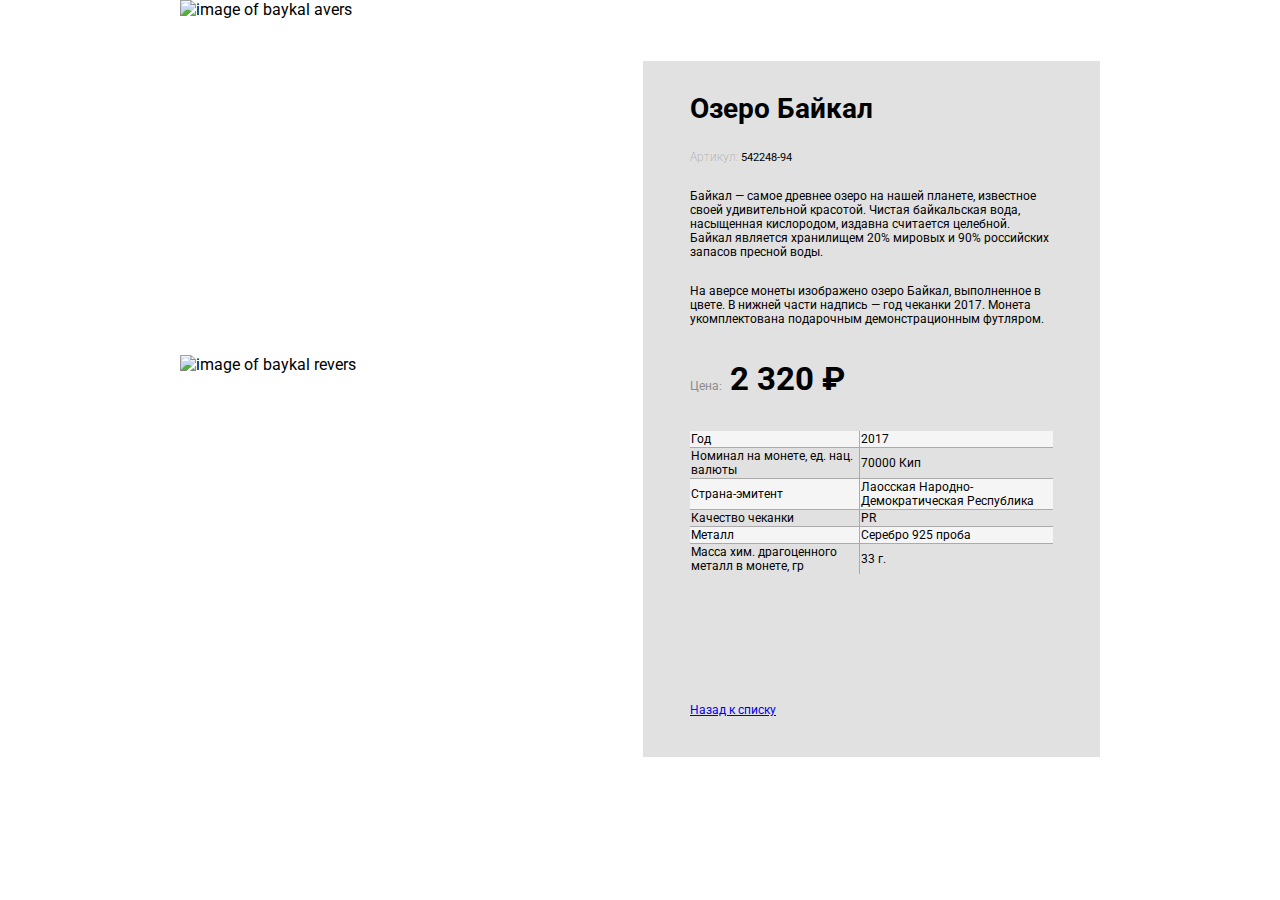
==== coins/baykal.html @ b55a2529 "commit" ====
<!DOCTYPE html>
<html>

<head>
    <link rel="stylesheet" href="https://use.fontawesome.com/releases/v5.8.1/css/all.css">
    <link href="https://fonts.googleapis.com/css?family=Roboto&display=swap" rel="stylesheet">
    <meta charset="UTF-8">
    <link rel="stylesheet" href="../style.css">
    <title>Монеты из драгоценных металлов</title>
</head>

<body id="body-coin-page">
    <div class="coin-page">
        <section class="coin-sides">
            <img id="avers" src="images\avers\abobr.png" alt="image of baykal avers" />
            <img id="revers" src="images\revers\rbobr.png" alt="image of baykal revers" />
        </section>
        <section class="detailed-info">
            <h1>Озеро Байкал</h1>
            <p class="sn-no"><span id="artikul">Артикул:</span> 542248-94</p>
            <article class="detailed-info-text">
                <p>Байкал — самое древнее озеро на нашей планете, известное своей удивительной красотой. Чистая байкальская вода, насыщенная кислородом, издавна считается целебной. Байкал является хранилищем 20% мировых и 90% российских запасов пресной воды.
                </p>
                <p id="margin-paragraph">На аверсе монеты изображено озеро Байкал, выполненное в цвете. В нижней части надпись — год чеканки 2017. Монета укомплектована подарочным демонстрационным футляром. </p>
                <p class="rubl"><span id="artikul">Цена:</span> 2 320 ₽</p>
            </article>
            <table class="coin-details">
                <tr>
                    <td>Год</td>
                    <td>2017</td>
                </tr>
                <tr>
                    <td>Номинал на монете, ед. нац. валюты</td>
                    <td>70000 Кип</td>
                </tr>
                <tr>
                    <td>Страна-эмитент</td>
                    <td>Лаосская Народно-Демократическая Республика</td>
                </tr>
                <tr>
                    <td>Качество чеканки</td>
                    <td>PR</td>
                </tr>
                <tr>
                    <td>Металл</td>
                    <td>Серебро 925 проба</td>
                </tr>
                <tr>
                    <td>Масса хим. драгоценного металл в монете, гр</td>
                    <td>33 г.</td>
                </tr>
            </table>
            <p>
                <a id="nazad" href="file:///C:/Bootcamp/RashadMProject1/index.html">Назад к списку</a></p>
        </section>

    </div>
</body>

</html>
---- style.css ----
body {
    font-family: 'Roboto', sans-serif;
    margin: 0;
    padding: 0;
    position: relative;
}

.header {
    font-size: 43px;
    font-weight: lighter;
    line-height: 100%;
    line-height: 50px;
    margin-top: 39px;
    margin-left: 100px;
    margin-right: 87px;
}


/*__________________Main style________________*/

.main {
    max-width: 1280px;
    margin: 0px;
    display: flex;
    flex-wrap: wrap;
    flex-direction: row;
    margin-left: 60px;
    justify-content: flex-start;
    min-width: 960px;
}

.two-bars {
    display: flex;
    flex-wrap: nowrap;
}


/*__________________Bar style________________*/

.bar {
    display: flex;
    margin: 0;
    box-sizing: border-box;
    max-width: 50%;
    min-width: 400px;
}


/*__________________Penny style________________*/

.penny {
    position: relative;
    margin: 0;
    padding: 0;
}

.frontside {
    display: flex;
    align-items: center;
    justify-content: center;
    width: 172px;
    height: 172px;
}

.sale {
    display: flex;
    font-size: 15px;
    color: white;
    background-color: #833AE0;
    border-radius: 50%;
    width: 43px;
    height: 43px;
    position: absolute;
    top: 31px;
    right: 24px;
    margin: 0;
    justify-content: center;
    align-items: center;
}


/*__________________About style________________*/

.about {
    padding: 0;
    width: 224px;
    margin: 0 0 0 18px;
}

.coin-elements {
    list-style: none;
    margin: 0;
    width: 100%;
    padding: 0;
    font-size: 12px;
}


/*__________________About - Coin Header________________*/

.coin-header a {
    color: #833AE0;
    text-decoration: none;
}


/*__________________price Block style________________*/

.price {
    margin: 0 40px 0 40px;
    padding: 0;
    width: 136px;
    height: 120px;
}


/*__________________price Header style________________*/

.new-price {
    margin-bottom: 0;
}


/*__________________Old Price________________*/

.old-price {
    color: #ebebeb;
    margin-top: 0;
}


/*__________________Coin Header________________*/

.coin-header {
    color: #833AE0;
}


/*__________________Coin Page________________*/

.coin-page {
    display: flex;
    align-items: center;
    justify-content: space-evenly;
    margin: auto;
    max-width: 920px;
    min-width: 600px;
}


/*__________________Coins Sides________________*/

.coin-sides {
    display: flex;
    flex-direction: column;
    flex: 1;
}

#avers {
    width: 463px;
    height: 463px;
    margin: 0 0 -54px 0;
}

#revers {
    width: 463px;
    height: 463px;
    margin: -54px 0 0 0;
}


/*__________________Coinpage Detailed info________________*/

.detailed-info {
    flex: 1;
    background-color: rgb(225, 225, 225);
    height: 672px;
    padding: 12px 47px;
    position: relative;
}

.detailed-info h1 {
    font-weight: bolder;
    font-size: 28px;
    line-height: 33px;
}

.detailed-info-text {
    font-size: 12px;
}

#margin-paragraph {
    margin: 25px 0px;
}

.sn-no {
    font-size: 11px;
    margin: 25px 0px;
}

#artikul {
    color: rgb(141, 139, 139);
    font-size: 12px;
    font-weight: lighter;
}

.rubl {
    font-size: 33px;
    font-weight: bolder;
}

.coin-details {
    font-size: 12px;
    display: flex;
    border-collapse: collapse;
}

.coin-details td {
    border: 1px solid rgb(172, 170, 170);
}

.coin-details tr:first-child td {
    border-top: 0ch;
}

.coin-details tr td:first-child {
    border-left: 0ch;
}

.coin-details tr:last-child td {
    border-bottom: 0ch;
}

.coin-details tr td:last-child {
    border-right: 0ch;
}

tr:nth-child(odd) {
    background-color: whitesmoke;
}

#nazad {
    display: block;
    position: absolute;
    bottom: 40px;
    font-size: 12px;
}
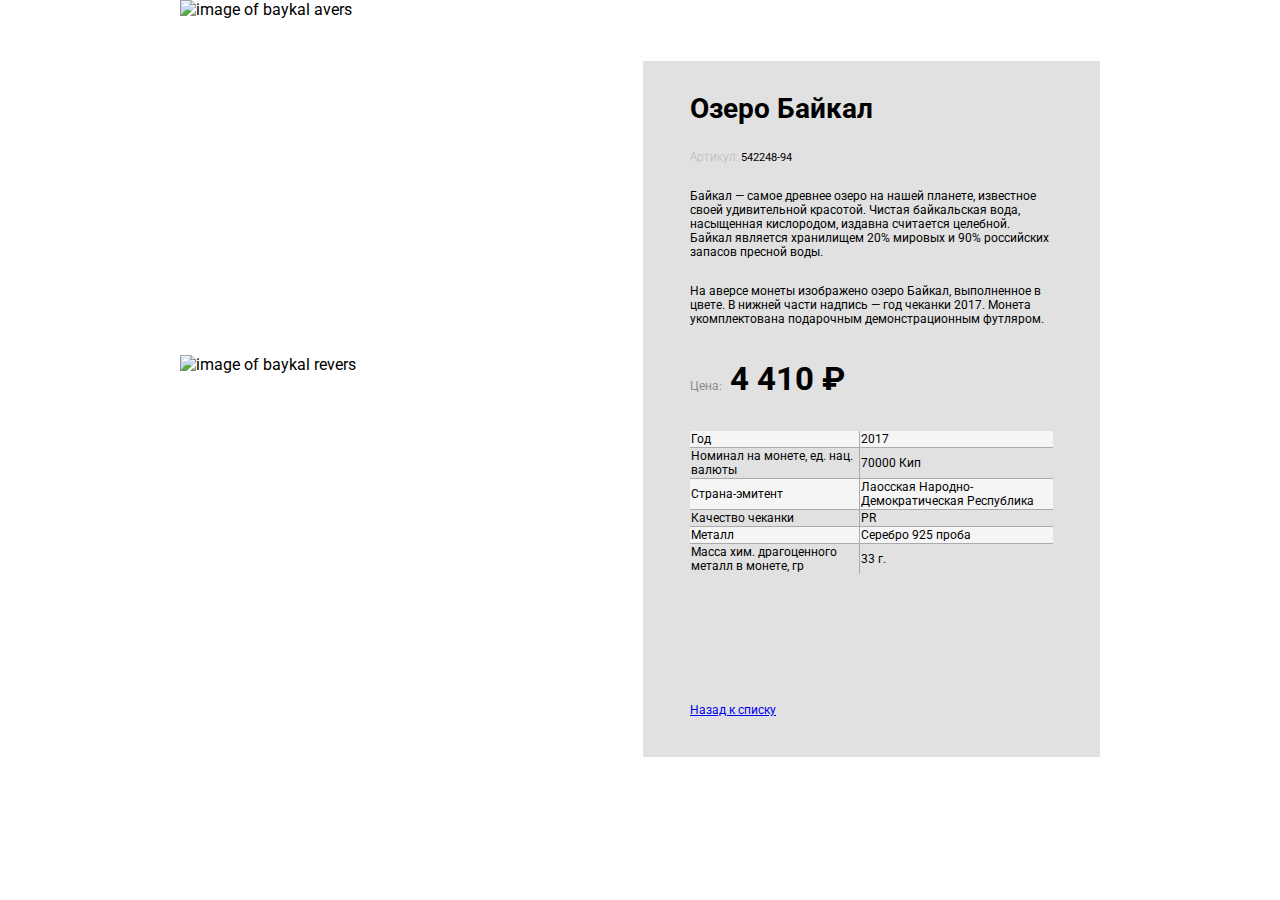
==== commit 967fb867: "commit" ====
--- a/coins/baykal.html
+++ b/coins/baykal.html
@@ -12,8 +12,8 @@
 <body id="body-coin-page">
     <div class="coin-page">
         <section class="coin-sides">
-            <img id="avers" src="images\avers\abobr.png" alt="image of baykal avers" />
-            <img id="revers" src="images\revers\rbobr.png" alt="image of baykal revers" />
+            <img id="avers" src="..\images\avers\abobr.png" alt="image of baykal avers" />
+            <img id="revers" src="..\images\revers\rbobr.png" alt="image of baykal revers" />
         </section>
         <section class="detailed-info">
             <h1>Озеро Байкал</h1>
@@ -22,7 +22,7 @@
                 <p>Байкал — самое древнее озеро на нашей планете, известное своей удивительной красотой. Чистая байкальская вода, насыщенная кислородом, издавна считается целебной. Байкал является хранилищем 20% мировых и 90% российских запасов пресной воды.
                 </p>
                 <p id="margin-paragraph">На аверсе монеты изображено озеро Байкал, выполненное в цвете. В нижней части надпись — год чеканки 2017. Монета укомплектована подарочным демонстрационным футляром. </p>
-                <p class="rubl"><span id="artikul">Цена:</span> 2 320 ₽</p>
+                <p class="rubl"><span id="artikul">Цена:</span> 4 410 ₽</p>
             </article>
             <table class="coin-details">
                 <tr>
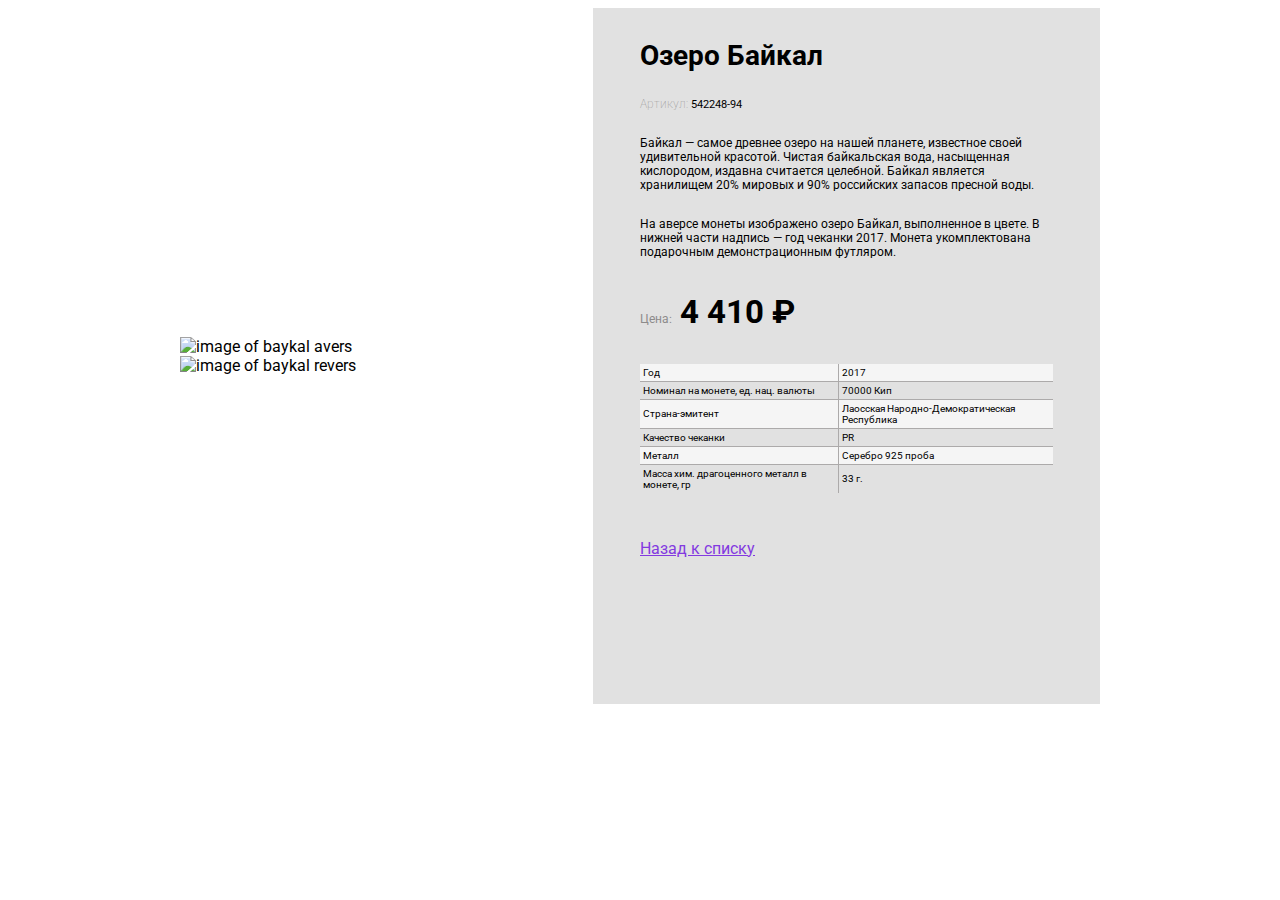
==== commit dbcd1202: "commit" ====
--- a/coins/baykal.html
+++ b/coins/baykal.html
@@ -1,5 +1,5 @@
 <!DOCTYPE html>
-<html>
+<html lang="en">
 
 <head>
     <link rel="stylesheet" href="https://use.fontawesome.com/releases/v5.8.1/css/all.css">
@@ -12,17 +12,17 @@
 <body id="body-coin-page">
     <div class="coin-page">
         <section class="coin-sides">
-            <img id="avers" src="..\images\avers\abobr.png" alt="image of baykal avers" />
-            <img id="revers" src="..\images\revers\rbobr.png" alt="image of baykal revers" />
+            <img id="avers" src="../images/avers/abobr.png" alt="image of baykal avers" />
+            <img id="revers" src="../images/revers/rbobr.png" alt="image of baykal revers" />
         </section>
         <section class="detailed-info">
             <h1>Озеро Байкал</h1>
-            <p class="sn-no"><span id="artikul">Артикул:</span> 542248-94</p>
+            <p class="sn-no"><span class="artikul">Артикул:</span> 542248-94</p>
             <article class="detailed-info-text">
                 <p>Байкал — самое древнее озеро на нашей планете, известное своей удивительной красотой. Чистая байкальская вода, насыщенная кислородом, издавна считается целебной. Байкал является хранилищем 20% мировых и 90% российских запасов пресной воды.
                 </p>
                 <p id="margin-paragraph">На аверсе монеты изображено озеро Байкал, выполненное в цвете. В нижней части надпись — год чеканки 2017. Монета укомплектована подарочным демонстрационным футляром. </p>
-                <p class="rubl"><span id="artikul">Цена:</span> 4 410 ₽</p>
+                <p class="rubl"><span class="artikul">Цена:</span> 4 410 ₽</p>
             </article>
             <table class="coin-details">
                 <tr>
@@ -51,7 +51,7 @@
                 </tr>
             </table>
             <p>
-                <a id="nazad" href="file:///C:/Bootcamp/RashadMProject1/index.html">Назад к списку</a></p>
+                <a id="nazad" href="../index.html">Назад к списку</a></p>
         </section>
 
     </div>
--- a/style.css
+++ b/style.css
@@ -1,247 +1,242 @@
-body {
-    font-family: 'Roboto', sans-serif;
-    margin: 0;
-    padding: 0;
-    position: relative;
-}
-
-.header {
-    font-size: 43px;
-    font-weight: lighter;
-    line-height: 100%;
-    line-height: 50px;
-    margin-top: 39px;
-    margin-left: 100px;
-    margin-right: 87px;
-}
-
-
-/*__________________Main style________________*/
-
-.main {
-    max-width: 1280px;
-    margin: 0px;
-    display: flex;
-    flex-wrap: wrap;
-    flex-direction: row;
-    margin-left: 60px;
-    justify-content: flex-start;
-    min-width: 960px;
-}
-
-.two-bars {
-    display: flex;
-    flex-wrap: nowrap;
-}
-
-
-/*__________________Bar style________________*/
-
-.bar {
-    display: flex;
-    margin: 0;
-    box-sizing: border-box;
-    max-width: 50%;
-    min-width: 400px;
-}
-
-
-/*__________________Penny style________________*/
-
-.penny {
-    position: relative;
-    margin: 0;
-    padding: 0;
-}
-
-.frontside {
-    display: flex;
-    align-items: center;
-    justify-content: center;
-    width: 172px;
-    height: 172px;
-}
-
-.sale {
-    display: flex;
-    font-size: 15px;
-    color: white;
-    background-color: #833AE0;
-    border-radius: 50%;
-    width: 43px;
-    height: 43px;
-    position: absolute;
-    top: 31px;
-    right: 24px;
-    margin: 0;
-    justify-content: center;
-    align-items: center;
-}
-
-
-/*__________________About style________________*/
-
-.about {
-    padding: 0;
-    width: 224px;
-    margin: 0 0 0 18px;
-}
-
-.coin-elements {
-    list-style: none;
-    margin: 0;
-    width: 100%;
-    padding: 0;
-    font-size: 12px;
-}
-
-
-/*__________________About - Coin Header________________*/
-
-.coin-header a {
-    color: #833AE0;
-    text-decoration: none;
-}
-
-
-/*__________________price Block style________________*/
-
-.price {
-    margin: 0 40px 0 40px;
-    padding: 0;
-    width: 136px;
-    height: 120px;
-}
-
-
-/*__________________price Header style________________*/
-
-.new-price {
-    margin-bottom: 0;
-}
-
-
-/*__________________Old Price________________*/
-
-.old-price {
-    color: #ebebeb;
-    margin-top: 0;
-}
-
-
-/*__________________Coin Header________________*/
-
-.coin-header {
-    color: #833AE0;
-}
-
-
-/*__________________Coin Page________________*/
-
-.coin-page {
-    display: flex;
-    align-items: center;
-    justify-content: space-evenly;
-    margin: auto;
-    max-width: 920px;
-    min-width: 600px;
-}
-
-
-/*__________________Coins Sides________________*/
-
-.coin-sides {
-    display: flex;
-    flex-direction: column;
-    flex: 1;
-}
-
-#avers {
-    width: 463px;
-    height: 463px;
-    margin: 0 0 -54px 0;
-}
-
-#revers {
-    width: 463px;
-    height: 463px;
-    margin: -54px 0 0 0;
-}
-
-
-/*__________________Coinpage Detailed info________________*/
-
-.detailed-info {
-    flex: 1;
-    background-color: rgb(225, 225, 225);
-    height: 672px;
-    padding: 12px 47px;
-    position: relative;
-}
-
-.detailed-info h1 {
-    font-weight: bolder;
-    font-size: 28px;
-    line-height: 33px;
-}
-
-.detailed-info-text {
-    font-size: 12px;
-}
-
-#margin-paragraph {
-    margin: 25px 0px;
-}
-
-.sn-no {
-    font-size: 11px;
-    margin: 25px 0px;
-}
-
-#artikul {
-    color: rgb(141, 139, 139);
-    font-size: 12px;
-    font-weight: lighter;
-}
-
-.rubl {
-    font-size: 33px;
-    font-weight: bolder;
-}
-
-.coin-details {
-    font-size: 12px;
-    display: flex;
-    border-collapse: collapse;
-}
-
-.coin-details td {
-    border: 1px solid rgb(172, 170, 170);
-}
-
-.coin-details tr:first-child td {
-    border-top: 0ch;
-}
-
-.coin-details tr td:first-child {
-    border-left: 0ch;
-}
-
-.coin-details tr:last-child td {
-    border-bottom: 0ch;
-}
-
-.coin-details tr td:last-child {
-    border-right: 0ch;
-}
-
-tr:nth-child(odd) {
-    background-color: whitesmoke;
-}
-
-#nazad {
-    display: block;
-    position: absolute;
-    bottom: 40px;
-    font-size: 12px;
-}+    body {
+        font-family: 'Roboto', sans-serif;
+    }
+    
+    .header {
+        font-size: 43px;
+        font-weight: lighter;
+        line-height: 100%;
+        line-height: 50px;
+        margin: 39px 40px;
+    }
+    /*__________________Main style________________*/
+    
+    .main {
+        max-width: 1280px;
+        margin: 0px auto;
+        display: flex;
+        flex-wrap: wrap;
+        flex-direction: row;
+        justify-content: flex-start;
+        min-width: 1000px;
+    }
+    
+    .two-bars {
+        display: flex;
+        flex-wrap: nowrap;
+    }
+    /*__________________Bar style________________*/
+    
+    .bar {
+        display: flex;
+        margin: 0;
+        box-sizing: border-box;
+        max-width: 50%;
+        min-width: 400px;
+    }
+    /*__________________Penny style________________*/
+    
+    .penny {
+        position: relative;
+        margin: 0;
+        padding: 0;
+    }
+    
+    .frontside {
+        display: flex;
+        align-items: center;
+        justify-content: center;
+        width: 172px;
+        height: 172px;
+    }
+    
+    .sale {
+        display: flex;
+        font-size: 15px;
+        color: white;
+        background-color: #833AE0;
+        border-radius: 50%;
+        width: 43px;
+        height: 43px;
+        position: absolute;
+        top: 31px;
+        right: 24px;
+        margin: 0;
+        justify-content: center;
+        align-items: center;
+    }
+    /*__________________About style________________*/
+    
+    .about {
+        padding: 0;
+        width: 224px;
+        margin: 0 0 0 18px;
+    }
+    
+    .coin-elements {
+        list-style: none;
+        margin: 0;
+        width: 100%;
+        padding: 0;
+        font-size: 12px;
+    }
+    /*__________________About - Coin Header________________*/
+    
+    .coin-header a {
+        color: #833AE0;
+        text-decoration: none;
+    }
+    /*__________________price Block style________________*/
+    
+    .price {
+        margin: 0 40px 0 40px;
+        padding: 0;
+        width: 136px;
+        height: 120px;
+    }
+    /*__________________price Header style________________*/
+    
+    .new-price {
+        margin-bottom: 0;
+    }
+    /*__________________Old Price________________*/
+    
+    .old-price {
+        color: #ebebeb;
+        margin-top: 0;
+    }
+    /*__________________Coin Header________________*/
+    
+    .coin-header {
+        color: #833AE0;
+    }
+    /*__________________Coin Page________________*/
+    
+    .coin-page {
+        display: flex;
+        align-items: center;
+        justify-content: space-evenly;
+        margin: auto;
+        max-width: 920px;
+        min-width: 600px;
+    }
+    /*__________________Coins Sides________________*/
+    
+    .coin-sides {
+        display: flex;
+        flex-direction: column;
+        flex: 1;
+        width: 50%;
+    }
+    
+    #avers {
+        min-width: 50%;
+        max-width: 100%;
+    }
+    
+    #revers {
+        min-width: 50%;
+        max-width: 100%;
+    }
+    
+    #avers-nosorog {
+        min-width: 50%;
+        max-width: 100%;
+    }
+    
+    #revers-nosorog {
+        min-width: 50%;
+        max-width: 100%;
+    }
+    /*__________________Coinpage Detailed info________________*/
+    
+    .detailed-info {
+        flex: 1;
+        background-color: rgb(225, 225, 225);
+        height: 672px;
+        padding: 12px 47px;
+        max-width: 50%;
+        position: relative;
+        overflow: hidden;
+    }
+    
+    #nosorog-detailed-info {
+        flex: 1;
+        background-color: rgb(225, 225, 225);
+        height: 850px;
+        padding: 12px 47px;
+        position: relative;
+        overflow: hidden;
+    }
+    
+    .detailed-info h1 {
+        font-weight: bolder;
+        font-size: 28px;
+        line-height: 33px;
+    }
+    
+    .detailed-info-text {
+        font-size: 12px;
+    }
+    
+    #margin-paragraph {
+        margin: 25px 0px;
+    }
+    
+    .sn-no {
+        font-size: 11px;
+        margin: 25px 0px;
+    }
+    
+    #artikul {
+        color: rgb(141, 139, 139);
+        font-size: 12px;
+        font-weight: lighter;
+    }
+    
+    .artikul {
+        color: rgb(141, 139, 139);
+        font-size: 12px;
+        font-weight: lighter;
+    }
+    
+    .rubl {
+        font-size: 33px;
+        font-weight: bolder;
+    }
+    
+    .coin-details {
+        font-size: 10px;
+        border-collapse: collapse;
+    }
+    
+    .coin-details td {
+        border: 1px solid rgb(172, 170, 170);
+        padding: 3px;
+    }
+    
+    .coin-details tr:first-child td {
+        border-top: 0ch;
+    }
+    
+    .coin-details tr td:first-child {
+        border-left: 0ch;
+    }
+    
+    .coin-details tr:last-child td {
+        border-bottom: 0ch;
+    }
+    
+    .coin-details tr td:last-child {
+        border-right: 0ch;
+    }
+    
+    tr:nth-child(odd) {
+        background-color: whitesmoke;
+    }
+    
+    #nazad {
+        display: block;
+        padding-top: 30px;
+        color: #833AE0;
+    }